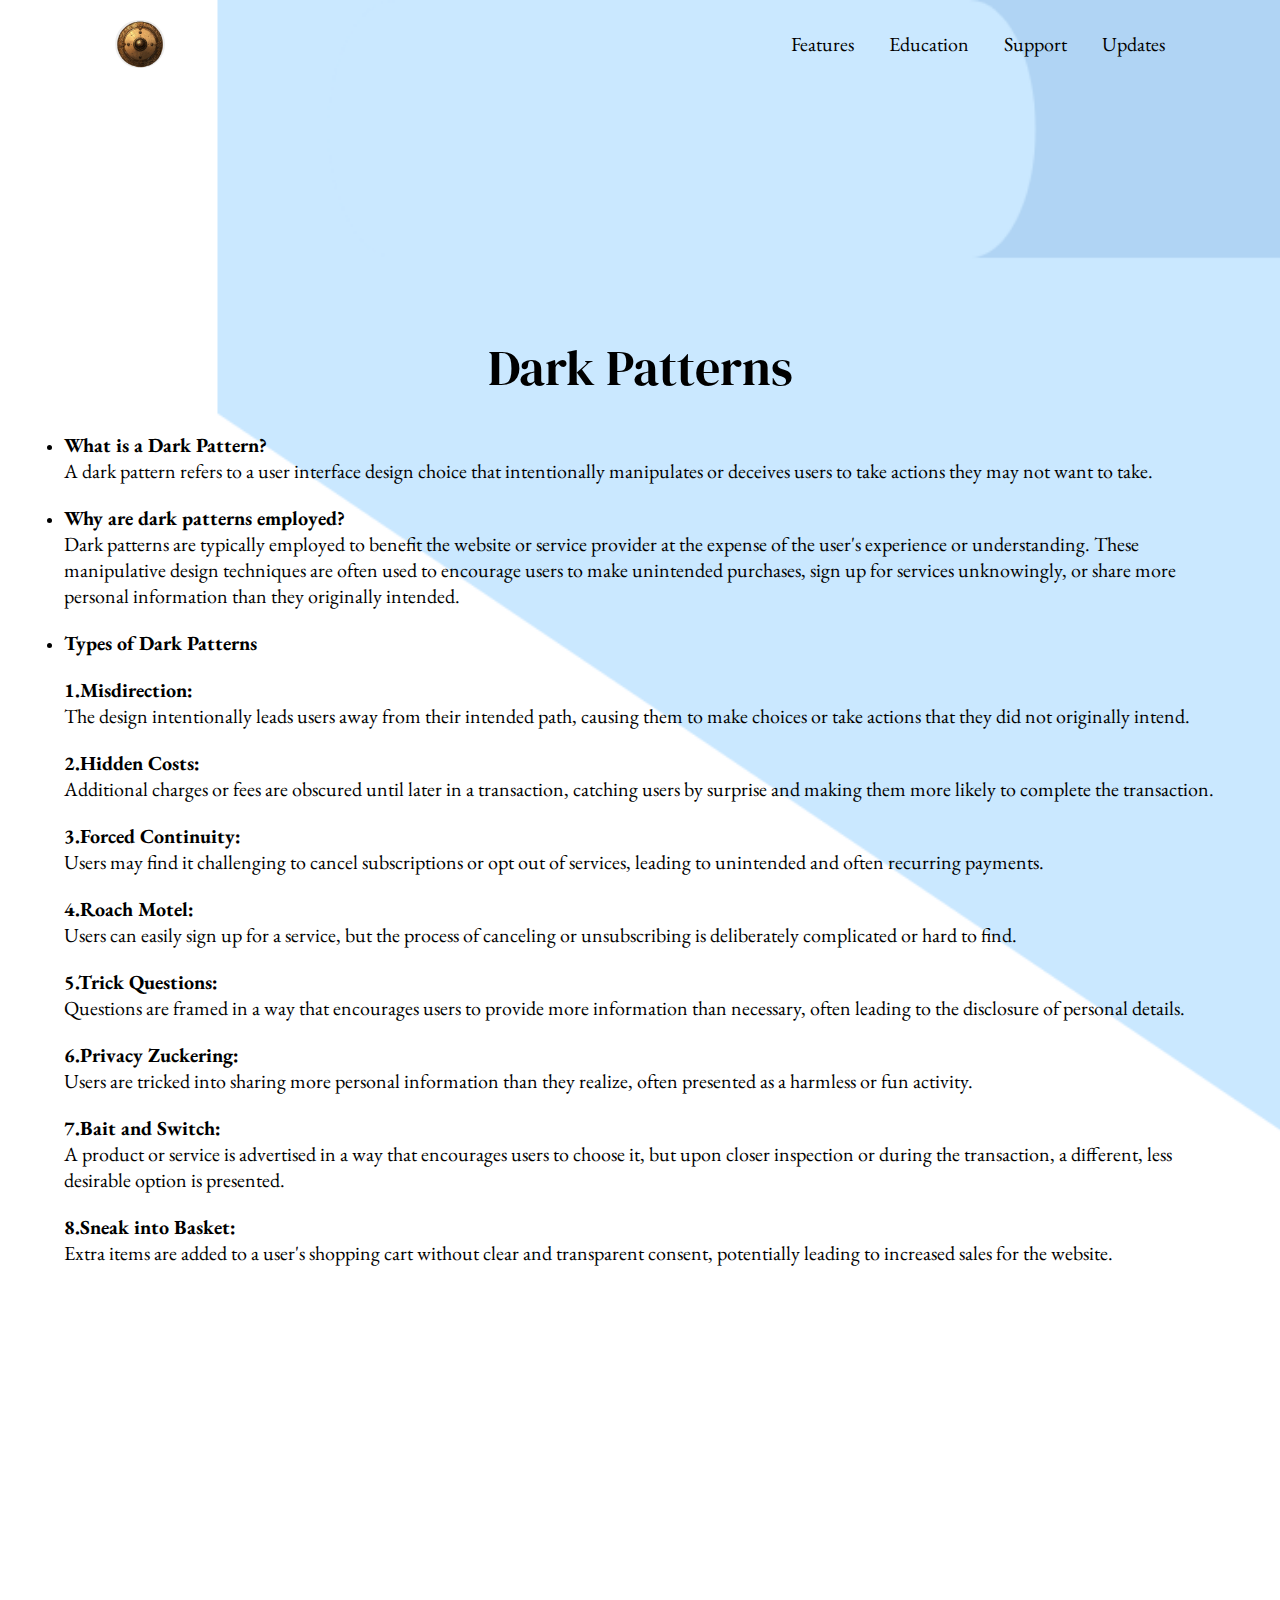
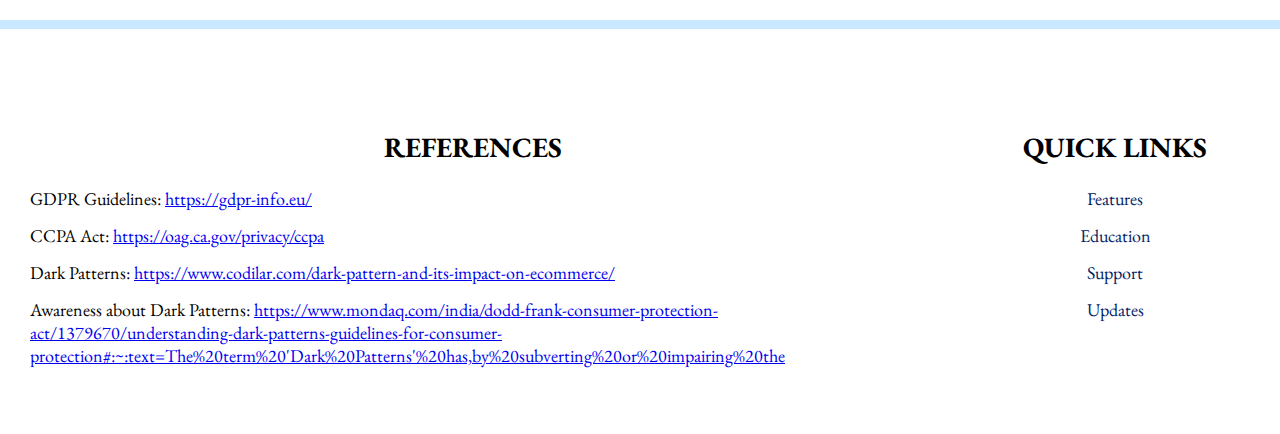
==== education.html @ ec4f8c21 "Website" ====
<!DOCTYPE html>
<html lang="en">
<head>
    <meta charset="UTF-8">
    <meta name="viewport" content="width=device-width, initial-scale=1.0">
    <title>Kavach-Extension</title>
    <link rel="stylesheet" href="education.css">
    <link rel="preconnect" href="https://fonts.googleapis.com">
    <link rel="preconnect" href="https://fonts.gstatic.com" crossorigin>
    <link href="https://fonts.googleapis.com/css2?family=DM+Serif+Display&family=Lora:ital,wght@1,400;1,500&family=Merriweather:ital,wght@0,300;0,400;1,300&family=Montserrat:wght@300;400;500&family=Roboto:wght@100;400&display=swap" rel="stylesheet">
    <link rel="preconnect" href="https://fonts.googleapis.com">
<link rel="preconnect" href="https://fonts.gstatic.com" crossorigin>
<link href="https://fonts.googleapis.com/css2?family=DM+Serif+Display&family=EB+Garamond&family=Lora:ital,wght@1,400;1,500&family=Merriweather:ital,wght@0,300;0,400;1,300&family=Montserrat:wght@300;400;500&family=Roboto:wght@100;400&display=swap" rel="stylesheet">
</head>
<body>
    <div class="main">
            <nav>
                <img src="./img/logo.jpeg" alt="Kavach" class="logo">
                
                <ul>
                    <li><a target="_blank" href="index.html" id="feature">Features</a></li>
                    <li><a target="_blank" href="education.html" id="Education">Education</a></li>
                    <li><a target="_blank" href="support.html" id="support">Support</a></li>
                   <li><a href="" id="update">Updates</a></li>
                </ul>
            </nav>
            
        
    <section id="user">
        <span class="head">Dark Patterns</span>
        <div class="contain">
            <ul>
            <li><span><b>What is a Dark Pattern?</b></span><br>
            <p>A dark pattern refers to a user interface design choice that
                 intentionally manipulates or deceives users to take actions they may not want to take. </p></li><br>
            <li><span><b>Why are dark patterns employed?</b></span><br>
            <p>Dark patterns are typically employed to benefit the website or service provider at the expense of the 
                user's experience or understanding. These manipulative design techniques are often used to encourage users 
                to make unintended purchases, sign up for services unknowingly, or share more personal information than they originally intended.</p></li><br>
                <li><span><b>Types of Dark Patterns</b></span><br><br>
                <span id="types"><b>1.Misdirection:</b></span><br>
                <p>The design intentionally leads users away from their
                     intended path, causing them to make choices or take actions that they did not originally intend.</p><br>
                <span id="types"><b>2.Hidden Costs:</b></span><br>
                <p>Additional charges or fees are obscured until later in a transaction,
                     catching users by surprise and making them more likely to complete the transaction.</p><br>
                <span id="types"><b>3.Forced Continuity:</b></span><br>
                <p>Users may find it challenging to cancel subscriptions or opt out of services, leading to unintended and often recurring payments.</p><br>
                <span id="types"><b>4.Roach Motel:</b></span><br>
                <p>Users can easily sign up for a service, but the process of canceling or unsubscribing is deliberately complicated or hard to find.</p><br>
                <span id="types"><b>5.Trick Questions:</b></span><br>
                <p>Questions are framed in a way that encourages users to provide more information than necessary, often leading to the disclosure of personal details.</p><br>
                <span id="types"><b>6.Privacy Zuckering:</b></span><br>
                <p>Users are tricked into sharing more personal information than they realize, often presented as a harmless or fun activity.</p><br>
                <span id="types"><b>7.Bait and Switch:</b></span><br>
                <p>A product or service is advertised in a way that encourages users to choose it, but upon closer inspection or during the transaction, a different, less desirable option is presented.</p><br>     
                <span id="types"><b>8.Sneak into Basket:</b></span><br>
                <p>Extra items are added to a user's shopping cart without clear and transparent consent, potentially leading to increased sales for the website.</p><br>
            </li></ul>    
        </div>
    </section>
    <section id="blank">
        
    </section>
    
    <footer>
        <div class="wrapper-1">
            <div class="footer-center">
                <h3>REFERENCES</h3>
                <p>GDPR Guidelines: <a target="_blank" href="https://gdpr-info.eu/">https://gdpr-info.eu/</a></p>
                <p>CCPA Act: <a target="_blank" href="https://oag.ca.gov/privacy/ccpa">https://oag.ca.gov/privacy/ccpa</a></p>
                <p>Dark Patterns: <a target="_blank" href="https://www.codilar.com/dark-pattern-and-its-impact-on-ecommerce/">https://www.codilar.com/dark-pattern-and-its-impact-on-ecommerce/</a></p>
                <p>Awareness about Dark Patterns: <a target="_blank" href="https://www.mondaq.com/india/dodd-frank-consumer-protection-act/1379670/understanding-dark-patterns-guidelines-for-consumer-protection#:~:text=The%20term%20'Dark%20Patterns'%20has,by%20subverting%20or%20impairing%20the">https://www.mondaq.com/india/dodd-frank-consumer-protection-act/1379670/understanding-dark-patterns-guidelines-for-consumer-protection#:~:text=The%20term%20'Dark%20Patterns'%20has,by%20subverting%20or%20impairing%20the</a></p>
            </div>
            <div class="footer-center1">
                <h3>QUICK LINKS</h3>
                <ul class="list">
                    <li>Features</li>
                    <li>Education</li>
                    <li>Support</li>
                    <li>Updates</li>
                </ul>
            </div>
            
        </div>
        <div class="bottom-bar">
            <p></p>
        </div>
    </footer>
</div>
    
</body>
</html>
---- education.css ----
*{
    margin: 0;
    padding: 0;
    box-sizing: border-box;
    font-family: 'EB Garamond',sans-serif;
}
.main{
    background-color: #ffffff;
}

nav{
    width: 100%;
    position:absolute;
    top:0;
    left: 0;
    padding: 20px 9%;
    border-radius: 0px 0px 100px 0px;
    display: flex;
    justify-content: space-between;
    align-items: center;
   
}
nav ul{
    display: inline-flex;
}
nav ul li{
    list-style: none;
    display: inline-block;
    margin-left: 35px;
    position: relative;
}

nav ul li a{
    text-decoration: none;
    color:#000000;
    font-size: 20px;
}

nav .logo{
    width: 50px;
    border-radius: 50px;
}


#user{
    width: 100%;
    height: 180vh;
    padding: 0 5%;
    display: flex;
    flex-direction: column;
    justify-content: center;
    align-items: center;
    background:url(./img/back3.png);
    background-size: cover;
    
}
#user .head{
    font-size: 50px;
    padding: 0px 0px 30px 0px;
    margin-top: -100px;
    color: #000000;
    font-family:'DM Serif Display', sans-serif;
}
.contain{

    margin-bottom: -100px;
}

.contain span{
    font-size: 20px;
    
}
.contain p{
    font-size: 20px;
}
#blank{
    width: 100%;
    height: 1vh;
    background-color: #CAE8FF;
}
footer{
    width: 100%;
    height: 45vh;
    padding: 0 5%;
    display: flex;
    flex-direction: column;
    justify-content: center;
    align-items: center;
    padding-top: 10px;
}
.wrapper-1{
    width:1140px;
    margin: auto;
    display: flex;
    justify-content: center;
    gap: 150px;
}
.footer-center{
    width: 800px;
    text-align: center;
}
.footer-center h3{
    padding-top:30px ;
    font-size: 28px;
    margin-bottom: 15px;
    color: #000000;
}
.footer-center p{
    color: #000000;
    font-size: 18px;
    margin-left:-50px;
    padding: 7px;
    text-align: left;
    
}
.footer-center1 h3{
    padding-top:30px ;
    font-size: 28px;
    margin-bottom: 15px;
    color: #000000;
}
.footer-center1 p{
    color: #000000;
    font-size: 18px;
    width: 190px;
    margin: auto;
    padding: 7px;
    background-color: aquamarine;
}
.footer-center ul{
    text-align: center;
}
.list{
    padding: 0;
}
.list li{
    width: auto;
    text-align: center;
    list-style-type: none;
    padding: 7px;
    position: relative;
    font-size: 18px;
    color: #002366;
}
.list li::before{
    content: '';
    position: absolute;
    transform: translate(-50%,-50%);
    left: 50%;
    top: 100%;
    width: 0;
    height: 2px;
    background: #1034a6;
    transition-duration: 0.5s;
}
.list li:hover::before{
    width: 70px;
}
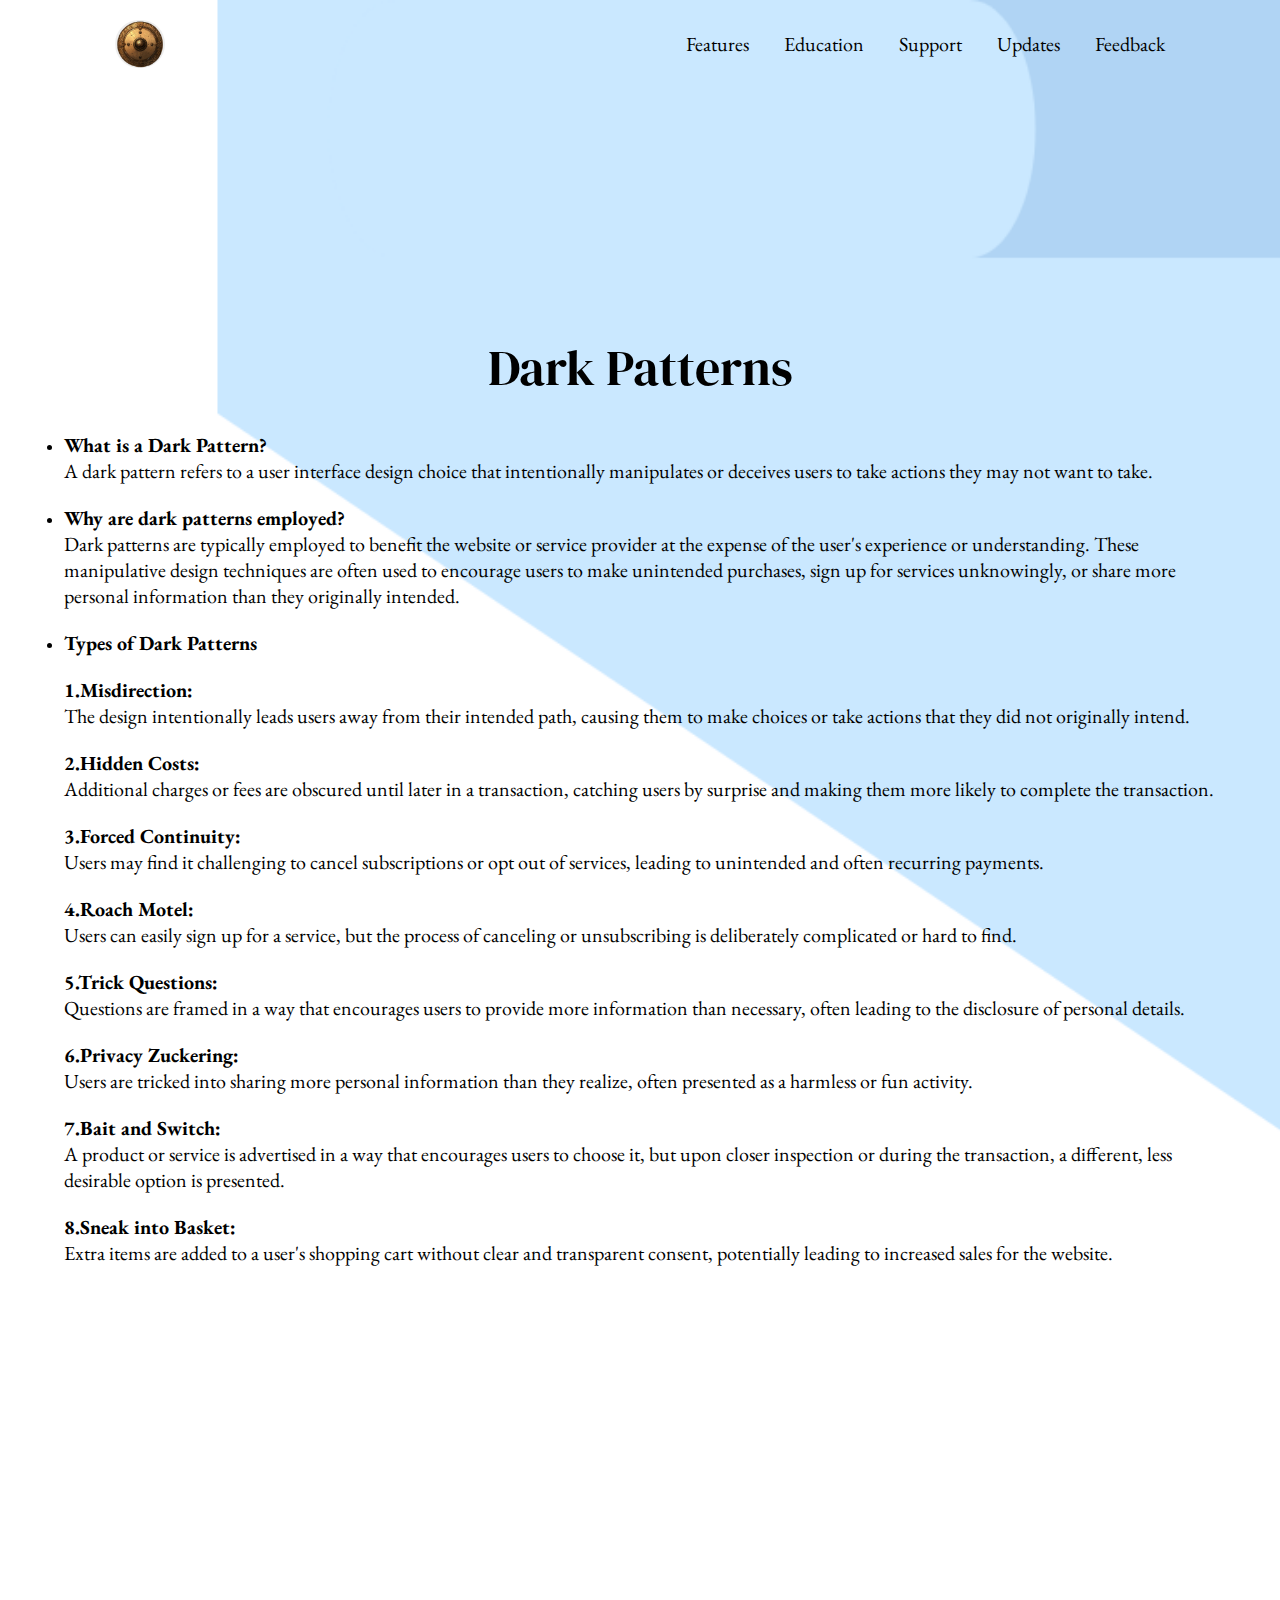
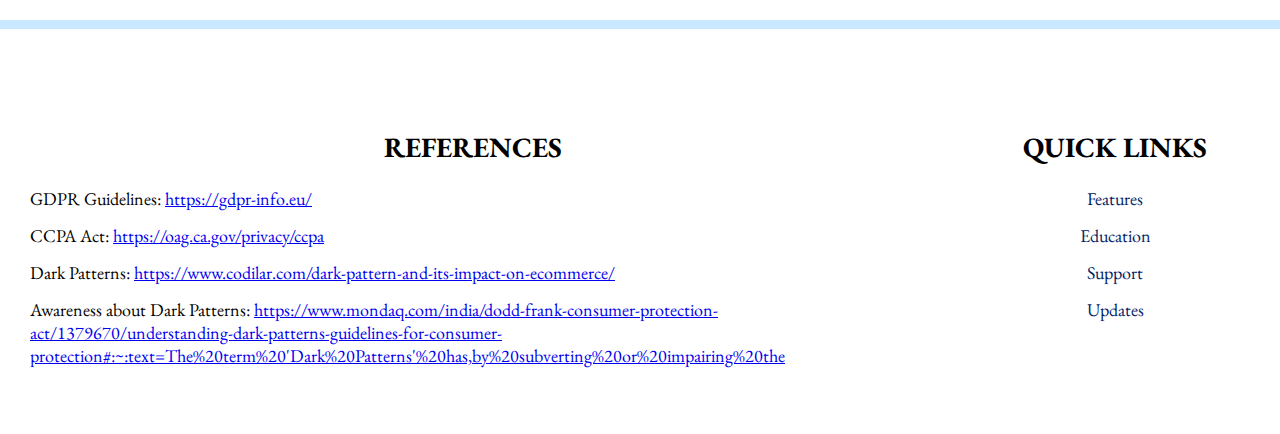
==== commit e1f1e9da: "updated" ====
--- a/education.html
+++ b/education.html
@@ -22,6 +22,7 @@
                     <li><a target="_blank" href="education.html" id="Education">Education</a></li>
                     <li><a target="_blank" href="support.html" id="support">Support</a></li>
                    <li><a href="" id="update">Updates</a></li>
+                   <li><a target="_blank" href="feedback.html" id="feedback">Feedback</a></li>
                 </ul>
             </nav>
             
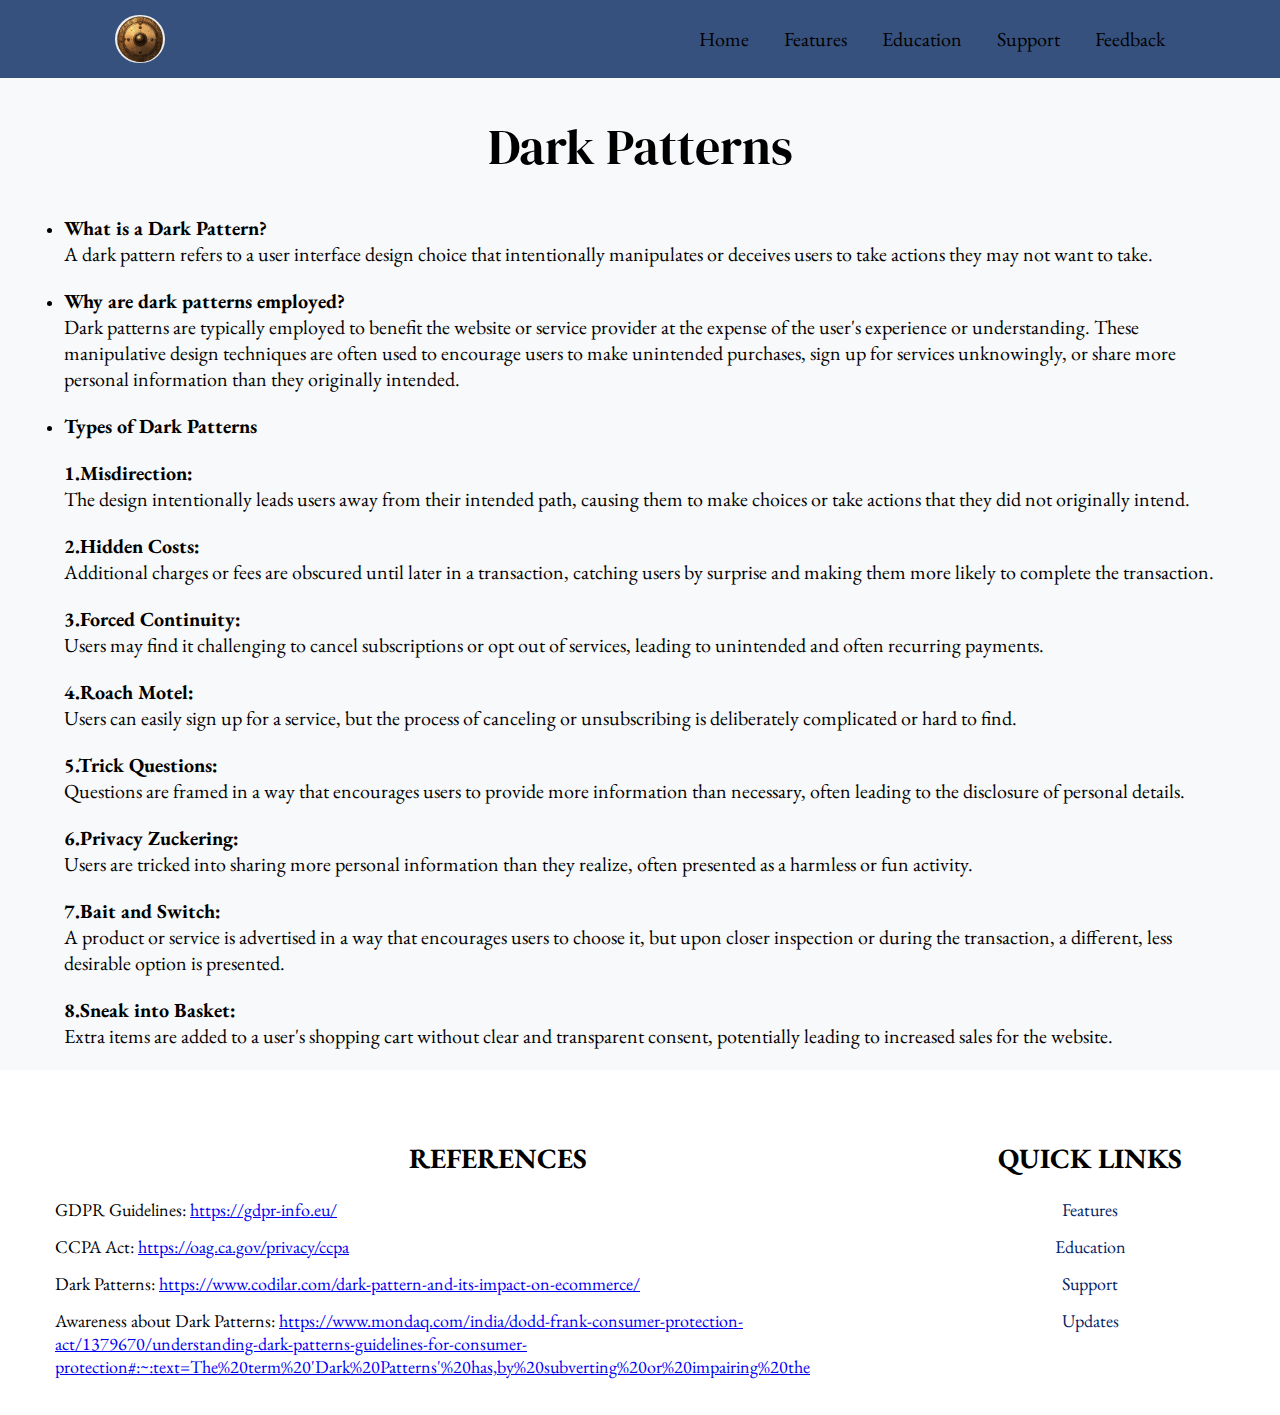
==== commit 4631da0c: "FAQs updated" ====
--- a/education.html
+++ b/education.html
@@ -18,11 +18,12 @@
                 <img src="./img/logo.jpeg" alt="Kavach" class="logo">
                 
                 <ul>
-                    <li><a target="_blank" href="index.html" id="feature">Features</a></li>
-                    <li><a target="_blank" href="education.html" id="Education">Education</a></li>
-                    <li><a target="_blank" href="support.html" id="support">Support</a></li>
-                   <li><a href="" id="update">Updates</a></li>
-                   <li><a target="_blank" href="feedback.html" id="feedback">Feedback</a></li>
+                    <li><a href="index.html" id="hm">Home</a></li>
+                    <li><a href="feature.html" id="feature">Features</a></li>
+                    <li><a href="education.html" id="Education">Education</a></li>
+                    <li><a href="support.html" id="support">Support</a></li>
+                   
+                   <li><a  href="feedback.html" id="feedback">Feedback</a></li>
                 </ul>
             </nav>
             
--- a/education.css
+++ b/education.css
@@ -10,15 +10,16 @@
 
 nav{
     width: 100%;
-    position:absolute;
+    /* position:absolute; */
     top:0;
     left: 0;
-    padding: 20px 9%;
-    border-radius: 0px 0px 100px 0px;
+    padding: 15px 9%;
+    
     display: flex;
     justify-content: space-between;
     align-items: center;
-   
+    background-color: #37517E;
+    z-index: 1;
 }
 nav ul{
     display: inline-flex;
@@ -44,26 +45,25 @@
 
 #user{
     width: 100%;
-    height: 180vh;
     padding: 0 5%;
     display: flex;
     flex-direction: column;
     justify-content: center;
     align-items: center;
-    background:url(./img/back3.png);
+    background-color: #f8f9fa;
     background-size: cover;
     
 }
 #user .head{
     font-size: 50px;
     padding: 0px 0px 30px 0px;
-    margin-top: -100px;
+    /* margin-top: -100px; */
     color: #000000;
     font-family:'DM Serif Display', sans-serif;
 }
 .contain{
 
-    margin-bottom: -100px;
+    /* margin-bottom: -100px; */
 }
 
 .contain span{
@@ -75,12 +75,12 @@
 }
 #blank{
     width: 100%;
-    height: 1vh;
+    /* height: 1vh; */
     background-color: #CAE8FF;
 }
 footer{
     width: 100%;
-    height: 45vh;
+    /* height: 45vh; */
     padding: 0 5%;
     display: flex;
     flex-direction: column;
@@ -89,14 +89,15 @@
     padding-top: 10px;
 }
 .wrapper-1{
-    width:1140px;
+    /* width:1140px; */
     margin: auto;
     display: flex;
     justify-content: center;
-    gap: 150px;
+    gap: 100px;
+    margin: 30px;
 }
 .footer-center{
-    width: 800px;
+    max-width: 800px;
     text-align: center;
 }
 .footer-center h3{
@@ -122,7 +123,7 @@
 .footer-center1 p{
     color: #000000;
     font-size: 18px;
-    width: 190px;
+    /* width: 190px; */
     margin: auto;
     padding: 7px;
     background-color: aquamarine;
@@ -157,3 +158,20 @@
     width: 70px;
 }
 
+
+#user > .head{
+    padding:34px 0;
+}
+@media screen and (max-width: 800px){
+    .footer-center{
+        display: none;
+    }
+    nav > ul{
+        overflow: scroll;
+    }
+    body{
+        padding: 10px;
+        font-size: 20px;
+    }
+}
+
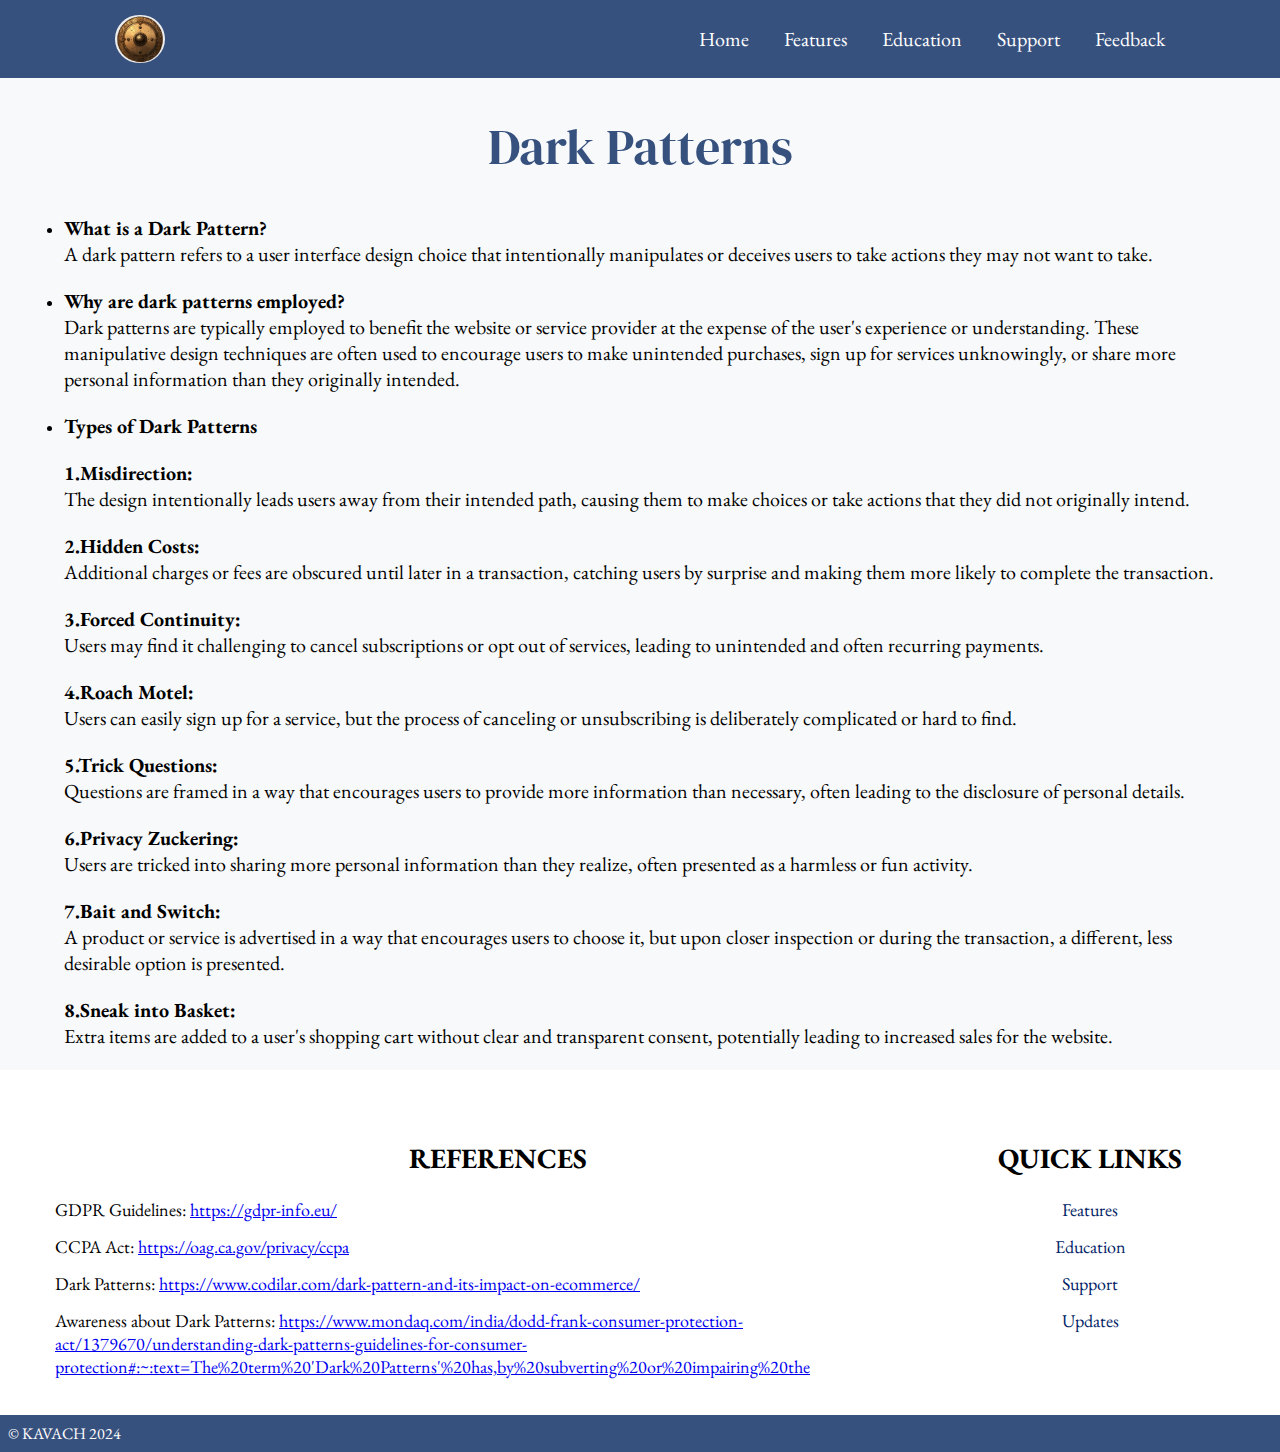
==== commit 8d6137db: "Features and changes done" ====
--- a/education.html
+++ b/education.html
@@ -61,9 +61,7 @@
             </li></ul>    
         </div>
     </section>
-    <section id="blank">
-        
-    </section>
+   
     
     <footer>
         <div class="wrapper-1">
@@ -85,10 +83,11 @@
             </div>
             
         </div>
-        <div class="bottom-bar">
-            <p></p>
-        </div>
+       
     </footer>
+    <div class="bottom-bar">
+        <p>&#169 KAVACH 2024</p>
+    </div>
 </div>
     
 </body>
--- a/education.css
+++ b/education.css
@@ -33,7 +33,7 @@
 
 nav ul li a{
     text-decoration: none;
-    color:#000000;
+    color:#fff;
     font-size: 20px;
 }
 
@@ -58,13 +58,10 @@
     font-size: 50px;
     padding: 0px 0px 30px 0px;
     /* margin-top: -100px; */
-    color: #000000;
+    color: #37517E;
     font-family:'DM Serif Display', sans-serif;
 }
-.contain{
 
-    /* margin-bottom: -100px; */
-}
 
 .contain span{
     font-size: 20px;
@@ -175,3 +172,11 @@
     }
 }
 
+.bottom-bar{
+    background-color: #37517E;
+    left: 0;
+    right: 0;
+    bottom: 0;
+    padding: 8px;
+    color: white;
+ }